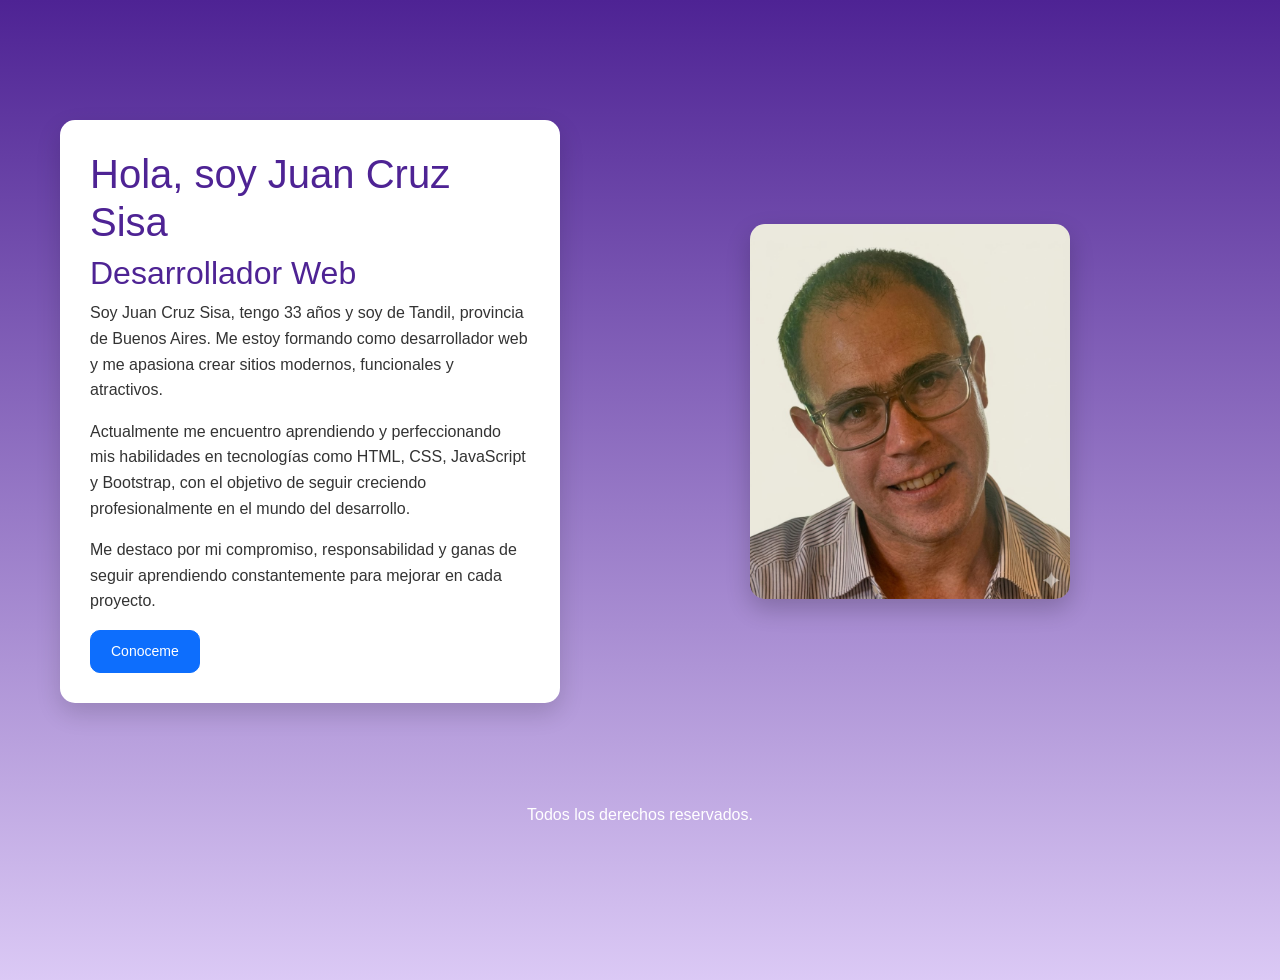
==== index.html @ f443e985 "de implementa sass al proyecto" ====
<!DOCTYPE html>
<html lang="en">
<head>
    <meta charset="UTF-8">
    <meta name="viewport" content="width=device-width, initial-scale=1.0">
    <title>Mi Portfolio</title>
    <link rel="stylesheet" href="https://cdn.jsdelivr.net/npm/bootstrap-icons@1.11.3/font/bootstrap-icons.min.css">
    <link href="https://cdn.jsdelivr.net/npm/bootstrap@5.3.8/dist/css/bootstrap.min.css" rel="stylesheet" integrity="sha384-sRIl4kxILFvY47J16cr9ZwB07vP4J8+LH7qKQnuqkuIAvNWLzeN8tE5YBujZqJLB" crossorigin="anonymous">
    <link rel="stylesheet" href="css/estilo.css">
</head>
<body>
    <header>
    </header>
    <main class="mainInicio">
        <div class="textos">
           <h1>Hola, soy Juan Cruz Sisa</h1>
            <h2>Desarrollador Web</h2>
            <p>
                Soy Juan Cruz Sisa, tengo 33 años y soy de Tandil, provincia de Buenos Aires. 
                Me estoy formando como desarrollador web y me apasiona crear sitios modernos, funcionales y atractivos.
            </p>
            <p>
                Actualmente me encuentro aprendiendo y perfeccionando mis habilidades en tecnologías como HTML, CSS, JavaScript y Bootstrap, 
                con el objetivo de seguir creciendo profesionalmente en el mundo del desarrollo.
            </p>
            <p>
                Me destaco por mi compromiso, responsabilidad y ganas de seguir aprendiendo constantemente para mejorar en cada proyecto.
            </p>
            <a href="./pages/sobreMi.html">
                <button type="button" class="btn btn-primary btn-sm">Conoceme</button>
            </a>
        </div>
        <div class="imagen">       
            <img src="img/juan.jpg" alt="">
        </div>
    </main>
   
    <footer>
        <p>Todos los derechos reservados.</p>
    </footer>
    <script src="https://cdn.jsdelivr.net/npm/bootstrap@5.3.8/dist/js/bootstrap.bundle.min.js" integrity="sha384-FKyoEForCGlyvwx9Hj09JcYn3nv7wiPVlz7YYwJrWVcXK/BmnVDxM+D2scQbITxI" crossorigin="anonymous"></script>
</body>

</html>
---- css/estilo.css ----
* {
  margin: 0;
  padding: 0;
  box-sizing: border-box;
}

/* BODY */
body {
  font-family: "Segoe UI", sans-serif;
  background: linear-gradient(to bottom, #4E2394, #DBC9F5);
  min-height: 100vh;
  color: #333;
}

/* HEADER */
header {
  position: fixed;
  top: 0;
  width: 100%;
  z-index: 1000;
}

/* MAIN */
main {
  display: flex;
  justify-content: center;
  align-items: center;
  gap: 40px;
  padding: 40px 20px;
  margin-top: 80px;
}

/* CARD */
.textos {
  background: white;
  padding: 30px;
  border-radius: 15px;
  max-width: 500px;
  box-shadow: 0 10px 25px rgba(0, 0, 0, 0.15);
  text-align: left;
}

/* TITULOS */
.textos h1,
.textos h2,
.textos h3 {
  margin-bottom: 15;
  color: #4E2394;
}

/* PARRAFOS */
.textos p {
  margin-bottom: 10;
  line-height: 1.6;
}

/* LISTAS */
.textos ul {
  padding-left: 20px;
  margin-bottom: 20;
}

.textos ul li {
  margin-bottom: 8;
}

/* GRID PARA LISTA DE ESTUDIOS*/
.grid-lista {
  display: grid;
  grid-template-columns: repeat(2, 1fr);
  gap: 15px;
  margin-bottom: 20;
}

.grid-lista .item {
  background: #f5f5f5;
  padding: 15px;
  border-radius: 10px;
  box-shadow: 0 5px 10px rgba(0, 0, 0, 0.1);
}

/* IMAGEN */
.imagen {
  width: 50%;
  display: flex;
  justify-content: center;
}

.imagen img {
  width: 100%;
  max-width: 320px;
  border-radius: 15px;
  box-shadow: 0 10px 25px rgba(0, 0, 0, 0.2);
}

/* BOTONES */
button {
  border-radius: 10px !important;
  padding: 10px 20px !important;
}

/* FOOTER */
footer {
  margin-top: 40px;
  padding: 20px;
  text-align: center;
  color: white;
}

.redesSociales {
  display: flex;
  justify-content: center;
  gap: 20px;
  margin-bottom: 10;
}

.redesSociales a {
  color: white;
  transition: 0.3s;
}

.redesSociales a:hover {
  transform: scale(1.2);
}

/* TABLET */
@media (min-width: 769px) and (max-width: 1024px) {
  main {
    flex-direction: column;
    gap: 30px;
    padding: 30px 20px;
  }
  .textos {
    max-width: 80%;
    text-align: center;
  }
  .imagen {
    width: 100%;
  }
  .imagen img {
    max-width: 280px;
  }
  /* NAVBAR */
  .navbar-brand {
    font-size: 1.2rem;
  }
  .nav-link {
    font-size: 0.95rem;
  }
}
/* CELULAR */
@media (max-width: 768px) {
  main {
    flex-direction: column;
    text-align: center;
  }
  .imagen {
    width: 100%;
  }
  .textos {
    text-align: center;
  }
  .grid-lista {
    grid-template-columns: 1fr;
  }
}

/*# sourceMappingURL=estilo.css.map */
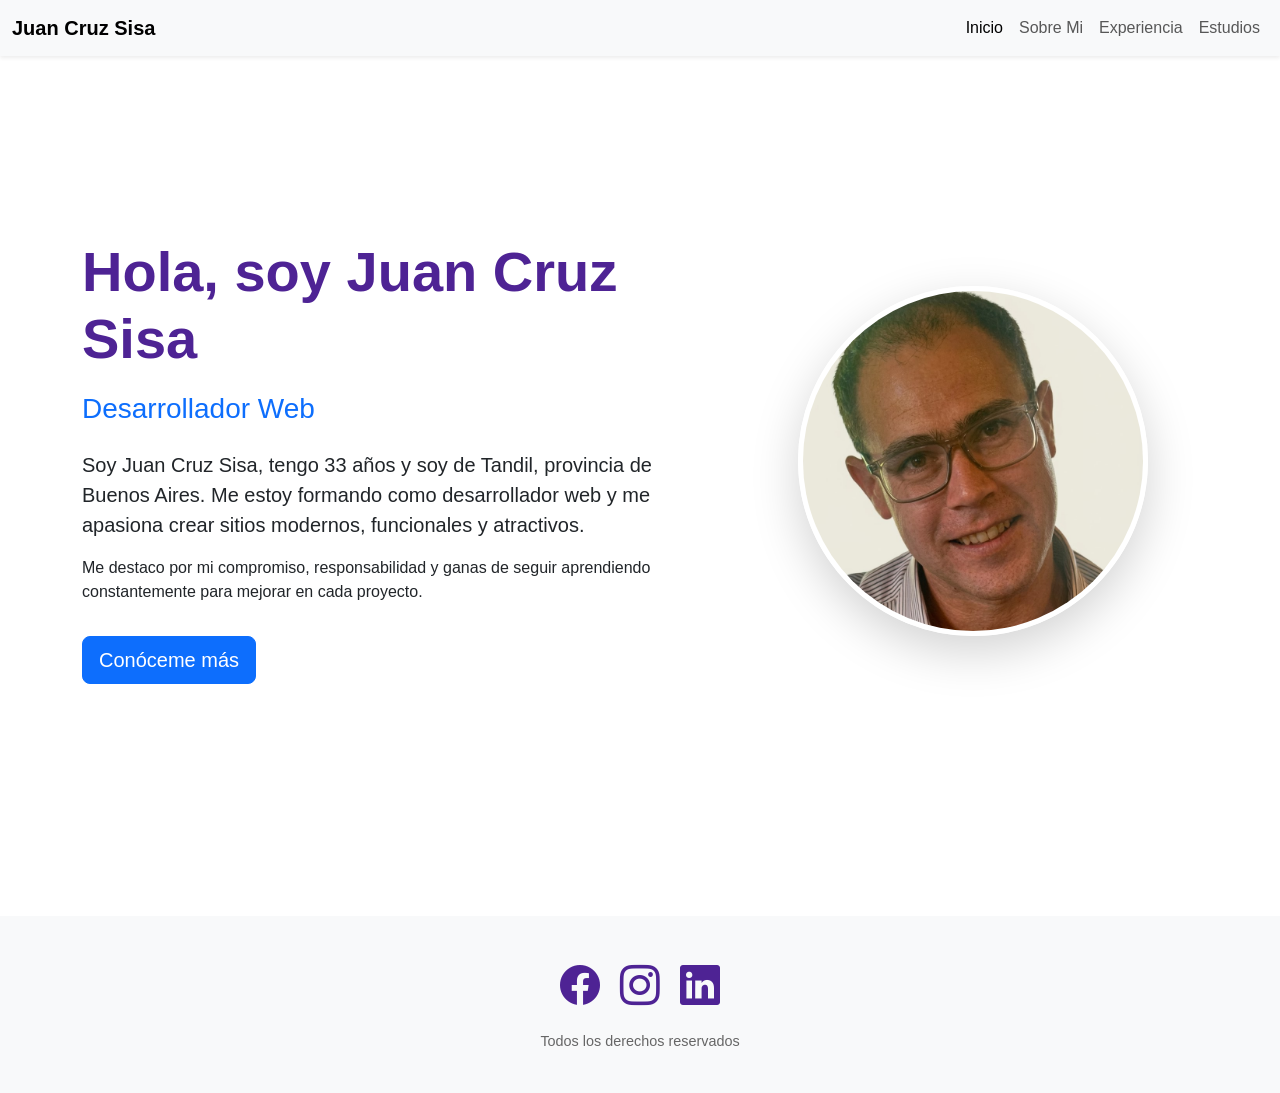
==== commit 2fda8a7b: "se rediseñaron las paginas para que no se vean todas parecidas" ====
--- a/index.html
+++ b/index.html
@@ -1,44 +1,64 @@
 <!DOCTYPE html>
-<html lang="en">
+<html lang="es">
 <head>
     <meta charset="UTF-8">
     <meta name="viewport" content="width=device-width, initial-scale=1.0">
-    <title>Mi Portfolio</title>
+    <title>Mi Portfolio | Juan Cruz Sisa</title>
     <link rel="stylesheet" href="https://cdn.jsdelivr.net/npm/bootstrap-icons@1.11.3/font/bootstrap-icons.min.css">
-    <link href="https://cdn.jsdelivr.net/npm/bootstrap@5.3.8/dist/css/bootstrap.min.css" rel="stylesheet" integrity="sha384-sRIl4kxILFvY47J16cr9ZwB07vP4J8+LH7qKQnuqkuIAvNWLzeN8tE5YBujZqJLB" crossorigin="anonymous">
+    <link href="https://cdn.jsdelivr.net/npm/bootstrap@5.3.8/dist/css/bootstrap.min.css" rel="stylesheet">
     <link rel="stylesheet" href="css/estilo.css">
 </head>
-<body>
-    <header>
-    </header>
-    <main class="mainInicio">
-        <div class="textos">
-           <h1>Hola, soy Juan Cruz Sisa</h1>
-            <h2>Desarrollador Web</h2>
-            <p>
-                Soy Juan Cruz Sisa, tengo 33 años y soy de Tandil, provincia de Buenos Aires. 
-                Me estoy formando como desarrollador web y me apasiona crear sitios modernos, funcionales y atractivos.
-            </p>
-            <p>
-                Actualmente me encuentro aprendiendo y perfeccionando mis habilidades en tecnologías como HTML, CSS, JavaScript y Bootstrap, 
-                con el objetivo de seguir creciendo profesionalmente en el mundo del desarrollo.
-            </p>
-            <p>
-                Me destaco por mi compromiso, responsabilidad y ganas de seguir aprendiendo constantemente para mejorar en cada proyecto.
-            </p>
-            <a href="./pages/sobreMi.html">
-                <button type="button" class="btn btn-primary btn-sm">Conoceme</button>
-            </a>
+<body class="index">
+<header>
+    <nav class="navbar navbar-expand-lg bg-body-tertiary shadow-sm">
+        <div class="container-fluid">
+            <a class="navbar-brand fw-bold" href="index.html">Juan Cruz Sisa</a>
+            <button class="navbar-toggler" type="button" data-bs-toggle="collapse" data-bs-target="#navbarNavAltMarkup">
+              <span class="navbar-toggler-icon"></span>
+            </button>
+            <div class="collapse navbar-collapse" id="navbarNavAltMarkup">
+                <div class="navbar-nav ms-auto">
+                    <a class="nav-link active" href="index.html">Inicio</a>
+                    <a class="nav-link" href="pages/sobreMi.html">Sobre Mi</a>
+                    <a class="nav-link" href="pages/experiencia.html">Experiencia</a>
+                    <a class="nav-link" href="pages/estudios.html">Estudios</a>
+                </div> 
+            </div>
         </div>
-        <div class="imagen">       
-            <img src="img/juan.jpg" alt="">
+    </nav>
+</header>
+
+<main class="hero-section d-flex align-items-center justify-content-center">
+    <div class="container">
+        <div class="row align-items-center">
+            <div class="col-lg-7 textos fade-in">
+                <h1 class="display-3 fw-bold">Hola, soy Juan Cruz Sisa</h1>
+                <h3 class="text-primary mb-4">Desarrollador Web</h3>
+                <p class="lead">Soy Juan Cruz Sisa, tengo 33 años y soy de Tandil, provincia de Buenos Aires. Me estoy formando como desarrollador web y me apasiona crear sitios modernos, funcionales y atractivos.</p>
+                <p>Me destaco por mi compromiso, responsabilidad y ganas de seguir aprendiendo constantemente para mejorar en cada proyecto.</p>
+                <a href="pages/sobreMi.html" class="btn btn-primary btn-lg mt-3">Conóceme más</a>
+            </div>
+            <div class="col-lg-5 text-center imagen fade-in">
+                <img src="img/juan.jpg" alt="Juan Cruz Sisa" class="img-fluid rounded-circle shadow-lg border border-5 border-white" style="width: 350px; height: 350px; object-fit: cover;">
+            </div>
         </div>
-    </main>
-   
-    <footer>
-        <p>Todos los derechos reservados.</p>
-    </footer>
-    <script src="https://cdn.jsdelivr.net/npm/bootstrap@5.3.8/dist/js/bootstrap.bundle.min.js" integrity="sha384-FKyoEForCGlyvwx9Hj09JcYn3nv7wiPVlz7YYwJrWVcXK/BmnVDxM+D2scQbITxI" crossorigin="anonymous"></script>
+    </div>
+</main>
+
+<footer>
+    <div class="redes-container">
+        <a href="https://www.facebook.com/?locale=es_LA" target="_blank">
+            <i class="bi bi-facebook"></i>
+        </a>
+        <a href="https://www.instagram.com/" target="_blank">
+            <i class="bi bi-instagram"></i>
+        </a>
+        <a href="https://ar.linkedin.com" target="_blank">
+            <i class="bi bi-linkedin"></i>
+        </a>
+    </div>
+    <p>Todos los derechos reservados</p>
+</footer>
+<script src="https://cdn.jsdelivr.net/npm/bootstrap@5.3.8/dist/js/bootstrap.bundle.min.js"></script>
 </body>
-
 </html>
--- a/css/estilo.css
+++ b/css/estilo.css
@@ -4,123 +4,80 @@
   box-sizing: border-box;
 }
 
-/* BODY */
 body {
   font-family: "Segoe UI", sans-serif;
-  background: linear-gradient(to bottom, #4E2394, #DBC9F5);
   min-height: 100vh;
-  color: #333;
+  background-color: #ffffff;
+  color: #212529;
 }
 
-/* HEADER */
-header {
-  position: fixed;
-  top: 0;
-  width: 100%;
-  z-index: 1000;
-}
-
-/* MAIN */
-main {
+.hero-section {
+  min-height: 90vh;
   display: flex;
+  flex-direction: row;
   justify-content: center;
   align-items: center;
-  gap: 40px;
-  padding: 40px 20px;
-  margin-top: 80px;
+  padding: 80px 0;
+  background: transparent;
 }
-
-/* CARD */
-.textos {
-  background: white;
-  padding: 30px;
-  border-radius: 15px;
-  max-width: 500px;
-  box-shadow: 0 10px 25px rgba(0, 0, 0, 0.15);
-  text-align: left;
+@media (max-width: 768px) {
+  .hero-section {
+    flex-direction: column;
+    text-align: center;
+  }
 }
-
-/* TITULOS */
-.textos h1,
-.textos h2,
-.textos h3 {
-  margin-bottom: 15;
+.hero-section .textos h1 {
+  font-size: 3.5rem;
+  margin-bottom: 20px;
   color: #4E2394;
 }
 
-/* PARRAFOS */
-.textos p {
-  margin-bottom: 10;
-  line-height: 1.6;
+.card {
+  transition: all 0.4s ease-in-out;
+  background: #ffffff;
+  border-radius: 15px;
+  box-shadow: 0 8px 20px rgba(0, 0, 0, 0.06);
+}
+.card:hover {
+  transform: translateY(-8px);
 }
 
-/* LISTAS */
-.textos ul {
-  padding-left: 20px;
-  margin-bottom: 20;
+footer {
+  display: flex;
+  flex-direction: column;
+  align-items: center;
+  justify-content: center;
+  padding: 40px 0;
+  background-color: #f8f9fa;
+  margin-top: 50px;
+  width: 100%;
 }
-
-.textos ul li {
-  margin-bottom: 8;
+footer .redes-container {
+  display: flex;
+  flex-direction: row;
+  justify-content: center;
+  align-items: center;
+  gap: 20px;
+  margin-bottom: 15px;
 }
-
-/* GRID PARA LISTA DE ESTUDIOS*/
-.grid-lista {
-  display: grid;
-  grid-template-columns: repeat(2, 1fr);
-  gap: 15px;
-  margin-bottom: 20;
+footer .redes-container a {
+  display: inline-block;
+  color: #4E2394;
+  text-decoration: none;
+  transition: all 0.3s ease-in-out;
 }
-
-.grid-lista .item {
-  background: #f5f5f5;
-  padding: 15px;
-  border-radius: 10px;
-  box-shadow: 0 5px 10px rgba(0, 0, 0, 0.1);
+footer .redes-container a i {
+  font-size: 2.5rem;
+  display: block;
 }
-
-/* IMAGEN */
-.imagen {
-  width: 50%;
-  display: flex;
-  justify-content: center;
+footer .redes-container a:hover {
+  transform: translateY(-5px);
+  color: #6c757d;
 }
-
-.imagen img {
-  width: 100%;
-  max-width: 320px;
-  border-radius: 15px;
-  box-shadow: 0 10px 25px rgba(0, 0, 0, 0.2);
-}
-
-/* BOTONES */
-button {
-  border-radius: 10px !important;
-  padding: 10px 20px !important;
-}
-
-/* FOOTER */
-footer {
-  margin-top: 40px;
-  padding: 20px;
-  text-align: center;
-  color: white;
-}
-
-.redesSociales {
-  display: flex;
-  justify-content: center;
-  gap: 20px;
-  margin-bottom: 10;
-}
-
-.redesSociales a {
-  color: white;
-  transition: 0.3s;
-}
-
-.redesSociales a:hover {
-  transform: scale(1.2);
+footer p {
+  color: #666;
+  font-size: 0.9rem;
+  margin: 0;
 }
 
 /* TABLET */
@@ -163,6 +120,12 @@
   .grid-lista {
     grid-template-columns: 1fr;
   }
+  .hero-section {
+    text-align: center;
+  }
+  .hero-section .textos h1 {
+    font-size: 2.5rem;
+  }
 }
 
 /*# sourceMappingURL=estilo.css.map */
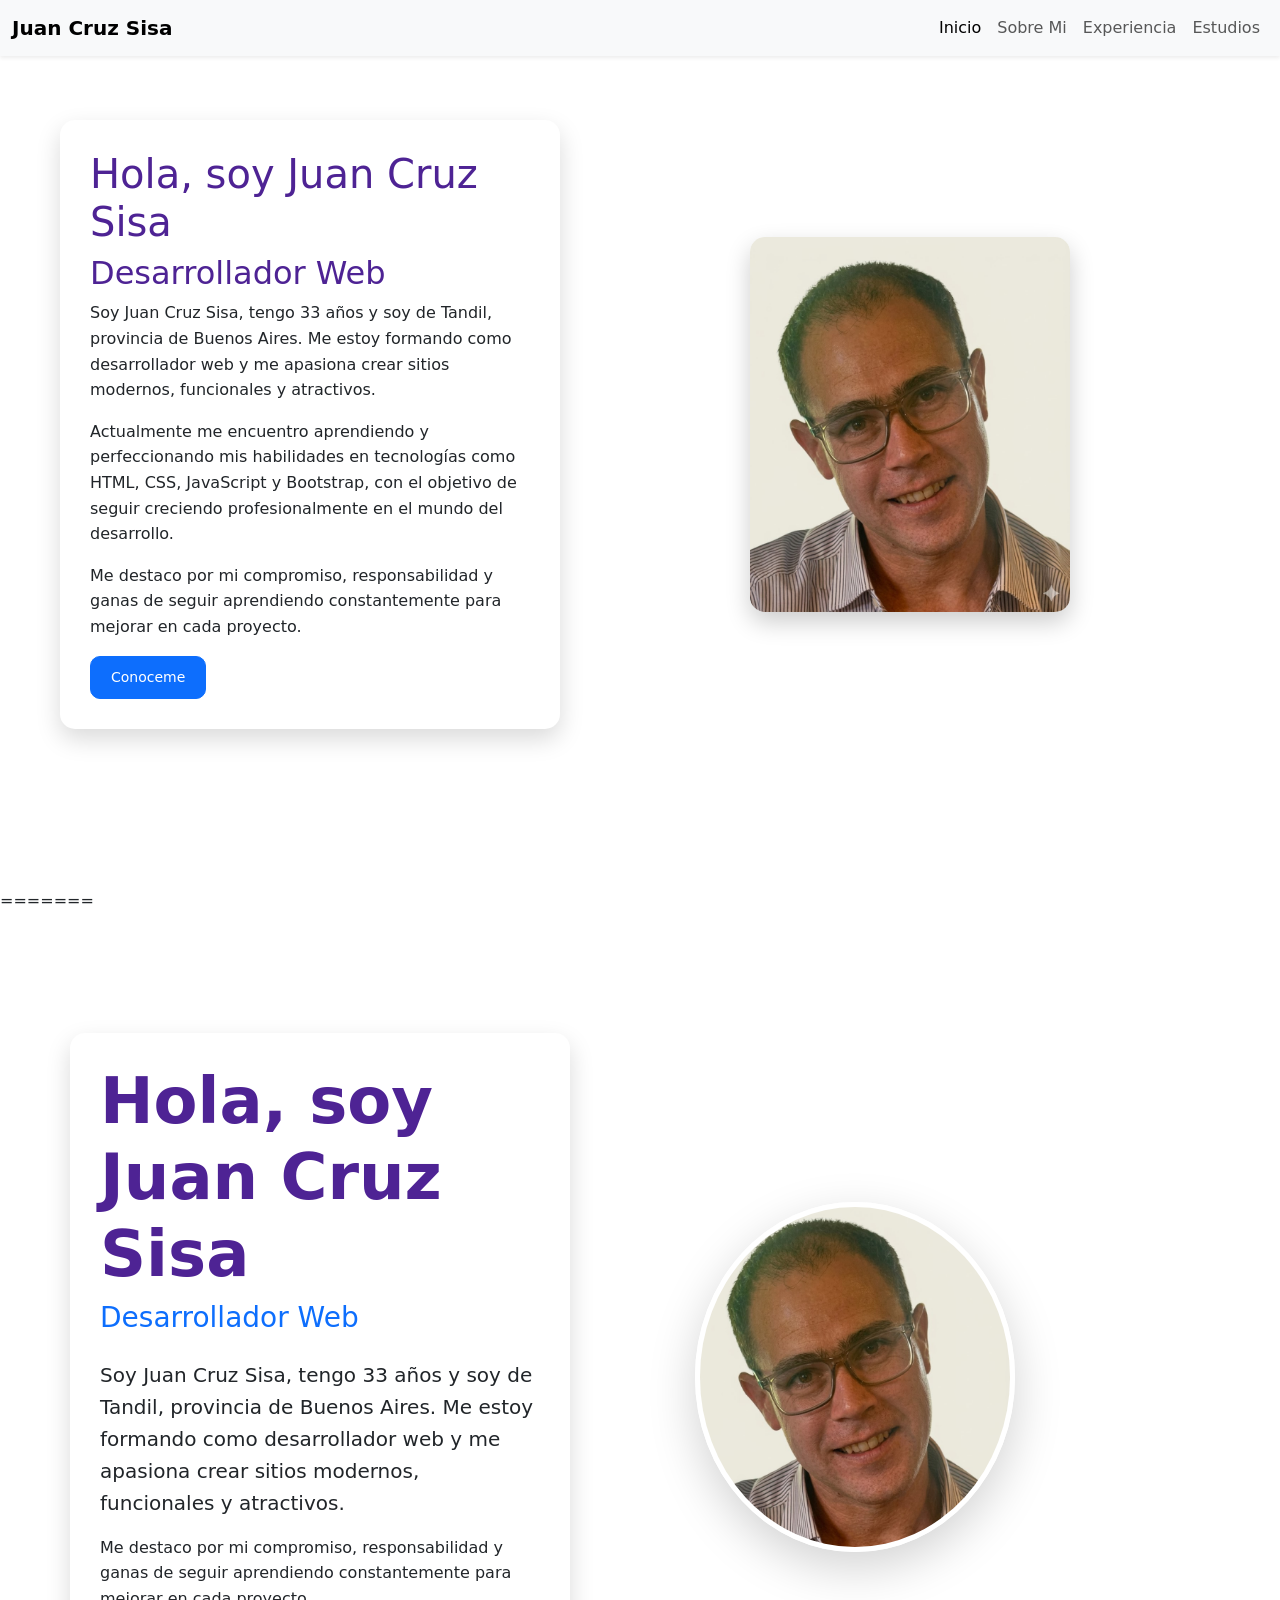
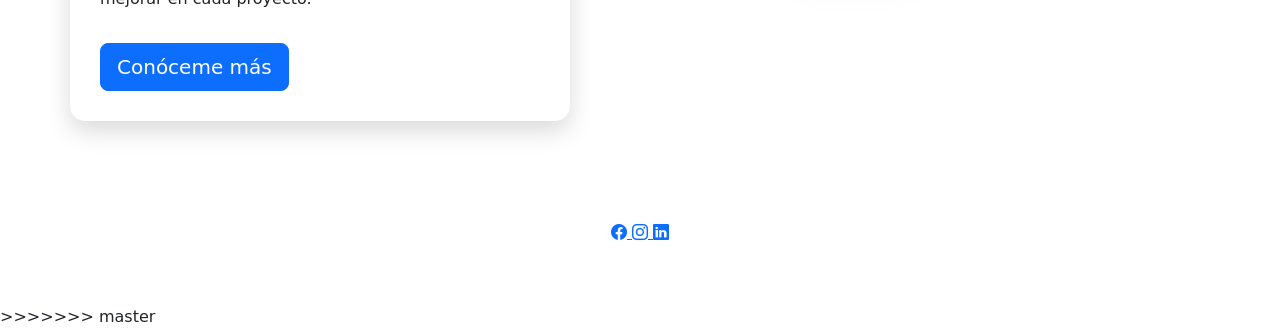
==== commit 63b54856: "Solucionando historias no relacionadas" ====
--- a/index.html
+++ b/index.html
@@ -1,4 +1,47 @@
 <!DOCTYPE html>
+<html lang="en">
+<head>
+    <meta charset="UTF-8">
+    <meta name="viewport" content="width=device-width, initial-scale=1.0">
+    <title>Mi Portfolio</title>
+    <link rel="stylesheet" href="https://cdn.jsdelivr.net/npm/bootstrap-icons@1.11.3/font/bootstrap-icons.min.css">
+    <link href="https://cdn.jsdelivr.net/npm/bootstrap@5.3.8/dist/css/bootstrap.min.css" rel="stylesheet" integrity="sha384-sRIl4kxILFvY47J16cr9ZwB07vP4J8+LH7qKQnuqkuIAvNWLzeN8tE5YBujZqJLB" crossorigin="anonymous">
+    <link rel="stylesheet" href="css/estilo.css">
+</head>
+<body>
+    <header>
+    </header>
+    <main class="mainInicio">
+        <div class="textos">
+           <h1>Hola, soy Juan Cruz Sisa</h1>
+            <h2>Desarrollador Web</h2>
+            <p>
+                Soy Juan Cruz Sisa, tengo 33 años y soy de Tandil, provincia de Buenos Aires. 
+                Me estoy formando como desarrollador web y me apasiona crear sitios modernos, funcionales y atractivos.
+            </p>
+            <p>
+                Actualmente me encuentro aprendiendo y perfeccionando mis habilidades en tecnologías como HTML, CSS, JavaScript y Bootstrap, 
+                con el objetivo de seguir creciendo profesionalmente en el mundo del desarrollo.
+            </p>
+            <p>
+                Me destaco por mi compromiso, responsabilidad y ganas de seguir aprendiendo constantemente para mejorar en cada proyecto.
+            </p>
+            <a href="./pages/sobreMi.html">
+                <button type="button" class="btn btn-primary btn-sm">Conoceme</button>
+            </a>
+        </div>
+        <div class="imagen">       
+            <img src="img/juan.jpg" alt="">
+        </div>
+    </main>
+   
+    <footer>
+        <p>Todos los derechos reservados.</p>
+    </footer>
+    <script src="https://cdn.jsdelivr.net/npm/bootstrap@5.3.8/dist/js/bootstrap.bundle.min.js" integrity="sha384-FKyoEForCGlyvwx9Hj09JcYn3nv7wiPVlz7YYwJrWVcXK/BmnVDxM+D2scQbITxI" crossorigin="anonymous"></script>
+</body>
+
+=======
 <html lang="es">
 <head>
     <meta charset="UTF-8">
@@ -61,4 +104,5 @@
 </footer>
 <script src="https://cdn.jsdelivr.net/npm/bootstrap@5.3.8/dist/js/bootstrap.bundle.min.js"></script>
 </body>
+>>>>>>> master
 </html>
--- a/css/estilo.css
+++ b/css/estilo.css
@@ -4,6 +4,125 @@
   box-sizing: border-box;
 }
 
+<<<<<<< HEAD
+/* BODY */
+body {
+  font-family: "Segoe UI", sans-serif;
+  background: linear-gradient(to bottom, #4E2394, #DBC9F5);
+  min-height: 100vh;
+  color: #333;
+}
+
+/* HEADER */
+header {
+  position: fixed;
+  top: 0;
+  width: 100%;
+  z-index: 1000;
+}
+
+/* MAIN */
+main {
+  display: flex;
+  justify-content: center;
+  align-items: center;
+  gap: 40px;
+  padding: 40px 20px;
+  margin-top: 80px;
+}
+
+/* CARD */
+.textos {
+  background: white;
+  padding: 30px;
+  border-radius: 15px;
+  max-width: 500px;
+  box-shadow: 0 10px 25px rgba(0, 0, 0, 0.15);
+  text-align: left;
+}
+
+/* TITULOS */
+.textos h1,
+.textos h2,
+.textos h3 {
+  margin-bottom: 15;
+  color: #4E2394;
+}
+
+/* PARRAFOS */
+.textos p {
+  margin-bottom: 10;
+  line-height: 1.6;
+}
+
+/* LISTAS */
+.textos ul {
+  padding-left: 20px;
+  margin-bottom: 20;
+}
+
+.textos ul li {
+  margin-bottom: 8;
+}
+
+/* GRID PARA LISTA DE ESTUDIOS*/
+.grid-lista {
+  display: grid;
+  grid-template-columns: repeat(2, 1fr);
+  gap: 15px;
+  margin-bottom: 20;
+}
+
+.grid-lista .item {
+  background: #f5f5f5;
+  padding: 15px;
+  border-radius: 10px;
+  box-shadow: 0 5px 10px rgba(0, 0, 0, 0.1);
+}
+
+/* IMAGEN */
+.imagen {
+  width: 50%;
+  display: flex;
+  justify-content: center;
+}
+
+.imagen img {
+  width: 100%;
+  max-width: 320px;
+  border-radius: 15px;
+  box-shadow: 0 10px 25px rgba(0, 0, 0, 0.2);
+}
+
+/* BOTONES */
+button {
+  border-radius: 10px !important;
+  padding: 10px 20px !important;
+}
+
+/* FOOTER */
+footer {
+  margin-top: 40px;
+  padding: 20px;
+  text-align: center;
+  color: white;
+}
+
+.redesSociales {
+  display: flex;
+  justify-content: center;
+  gap: 20px;
+  margin-bottom: 10;
+}
+
+.redesSociales a {
+  color: white;
+  transition: 0.3s;
+}
+
+.redesSociales a:hover {
+  transform: scale(1.2);
+=======
 body {
   font-family: "Segoe UI", sans-serif;
   min-height: 100vh;
@@ -78,6 +197,7 @@
   color: #666;
   font-size: 0.9rem;
   margin: 0;
+>>>>>>> master
 }
 
 /* TABLET */
@@ -120,12 +240,15 @@
   .grid-lista {
     grid-template-columns: 1fr;
   }
+<<<<<<< HEAD
+=======
   .hero-section {
     text-align: center;
   }
   .hero-section .textos h1 {
     font-size: 2.5rem;
   }
+>>>>>>> master
 }
 
 /*# sourceMappingURL=estilo.css.map */
--- a/css/estilo.css
+++ b/css/estilo.css
@@ -4,6 +4,125 @@
   box-sizing: border-box;
 }
 
+<<<<<<< HEAD
+/* BODY */
+body {
+  font-family: "Segoe UI", sans-serif;
+  background: linear-gradient(to bottom, #4E2394, #DBC9F5);
+  min-height: 100vh;
+  color: #333;
+}
+
+/* HEADER */
+header {
+  position: fixed;
+  top: 0;
+  width: 100%;
+  z-index: 1000;
+}
+
+/* MAIN */
+main {
+  display: flex;
+  justify-content: center;
+  align-items: center;
+  gap: 40px;
+  padding: 40px 20px;
+  margin-top: 80px;
+}
+
+/* CARD */
+.textos {
+  background: white;
+  padding: 30px;
+  border-radius: 15px;
+  max-width: 500px;
+  box-shadow: 0 10px 25px rgba(0, 0, 0, 0.15);
+  text-align: left;
+}
+
+/* TITULOS */
+.textos h1,
+.textos h2,
+.textos h3 {
+  margin-bottom: 15;
+  color: #4E2394;
+}
+
+/* PARRAFOS */
+.textos p {
+  margin-bottom: 10;
+  line-height: 1.6;
+}
+
+/* LISTAS */
+.textos ul {
+  padding-left: 20px;
+  margin-bottom: 20;
+}
+
+.textos ul li {
+  margin-bottom: 8;
+}
+
+/* GRID PARA LISTA DE ESTUDIOS*/
+.grid-lista {
+  display: grid;
+  grid-template-columns: repeat(2, 1fr);
+  gap: 15px;
+  margin-bottom: 20;
+}
+
+.grid-lista .item {
+  background: #f5f5f5;
+  padding: 15px;
+  border-radius: 10px;
+  box-shadow: 0 5px 10px rgba(0, 0, 0, 0.1);
+}
+
+/* IMAGEN */
+.imagen {
+  width: 50%;
+  display: flex;
+  justify-content: center;
+}
+
+.imagen img {
+  width: 100%;
+  max-width: 320px;
+  border-radius: 15px;
+  box-shadow: 0 10px 25px rgba(0, 0, 0, 0.2);
+}
+
+/* BOTONES */
+button {
+  border-radius: 10px !important;
+  padding: 10px 20px !important;
+}
+
+/* FOOTER */
+footer {
+  margin-top: 40px;
+  padding: 20px;
+  text-align: center;
+  color: white;
+}
+
+.redesSociales {
+  display: flex;
+  justify-content: center;
+  gap: 20px;
+  margin-bottom: 10;
+}
+
+.redesSociales a {
+  color: white;
+  transition: 0.3s;
+}
+
+.redesSociales a:hover {
+  transform: scale(1.2);
+=======
 body {
   font-family: "Segoe UI", sans-serif;
   min-height: 100vh;
@@ -78,6 +197,7 @@
   color: #666;
   font-size: 0.9rem;
   margin: 0;
+>>>>>>> master
 }
 
 /* TABLET */
@@ -120,12 +240,15 @@
   .grid-lista {
     grid-template-columns: 1fr;
   }
+<<<<<<< HEAD
+=======
   .hero-section {
     text-align: center;
   }
   .hero-section .textos h1 {
     font-size: 2.5rem;
   }
+>>>>>>> master
 }
 
 /*# sourceMappingURL=estilo.css.map */
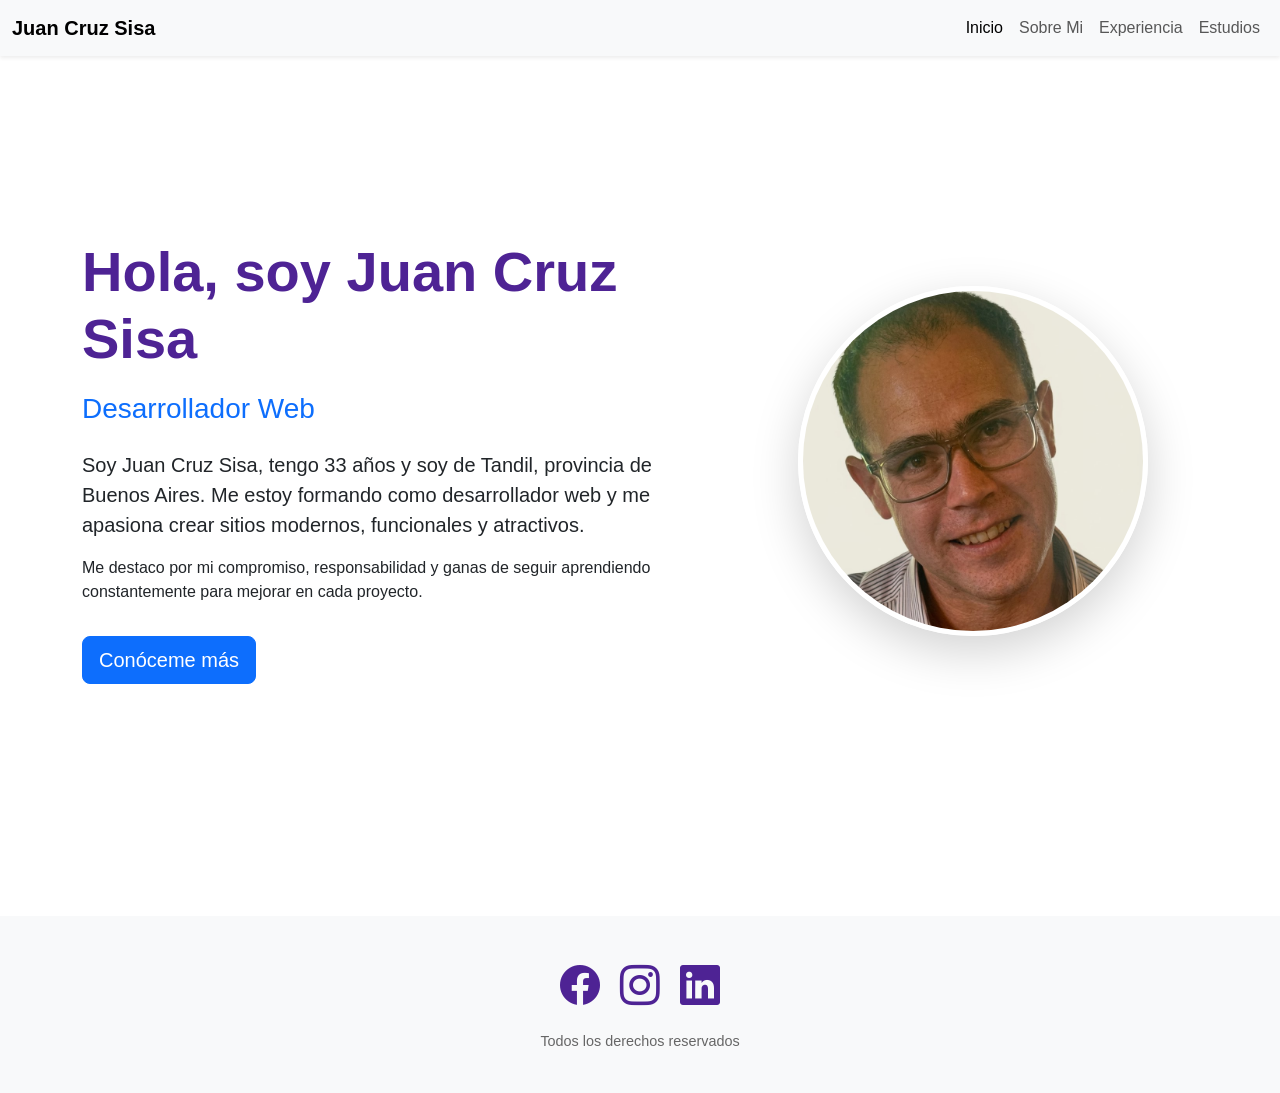
==== commit 916dbc3b: "se corrigieron errores" ====
--- a/index.html
+++ b/index.html
@@ -1,47 +1,4 @@
 <!DOCTYPE html>
-<html lang="en">
-<head>
-    <meta charset="UTF-8">
-    <meta name="viewport" content="width=device-width, initial-scale=1.0">
-    <title>Mi Portfolio</title>
-    <link rel="stylesheet" href="https://cdn.jsdelivr.net/npm/bootstrap-icons@1.11.3/font/bootstrap-icons.min.css">
-    <link href="https://cdn.jsdelivr.net/npm/bootstrap@5.3.8/dist/css/bootstrap.min.css" rel="stylesheet" integrity="sha384-sRIl4kxILFvY47J16cr9ZwB07vP4J8+LH7qKQnuqkuIAvNWLzeN8tE5YBujZqJLB" crossorigin="anonymous">
-    <link rel="stylesheet" href="css/estilo.css">
-</head>
-<body>
-    <header>
-    </header>
-    <main class="mainInicio">
-        <div class="textos">
-           <h1>Hola, soy Juan Cruz Sisa</h1>
-            <h2>Desarrollador Web</h2>
-            <p>
-                Soy Juan Cruz Sisa, tengo 33 años y soy de Tandil, provincia de Buenos Aires. 
-                Me estoy formando como desarrollador web y me apasiona crear sitios modernos, funcionales y atractivos.
-            </p>
-            <p>
-                Actualmente me encuentro aprendiendo y perfeccionando mis habilidades en tecnologías como HTML, CSS, JavaScript y Bootstrap, 
-                con el objetivo de seguir creciendo profesionalmente en el mundo del desarrollo.
-            </p>
-            <p>
-                Me destaco por mi compromiso, responsabilidad y ganas de seguir aprendiendo constantemente para mejorar en cada proyecto.
-            </p>
-            <a href="./pages/sobreMi.html">
-                <button type="button" class="btn btn-primary btn-sm">Conoceme</button>
-            </a>
-        </div>
-        <div class="imagen">       
-            <img src="img/juan.jpg" alt="">
-        </div>
-    </main>
-   
-    <footer>
-        <p>Todos los derechos reservados.</p>
-    </footer>
-    <script src="https://cdn.jsdelivr.net/npm/bootstrap@5.3.8/dist/js/bootstrap.bundle.min.js" integrity="sha384-FKyoEForCGlyvwx9Hj09JcYn3nv7wiPVlz7YYwJrWVcXK/BmnVDxM+D2scQbITxI" crossorigin="anonymous"></script>
-</body>
-
-=======
 <html lang="es">
 <head>
     <meta charset="UTF-8">
@@ -104,5 +61,4 @@
 </footer>
 <script src="https://cdn.jsdelivr.net/npm/bootstrap@5.3.8/dist/js/bootstrap.bundle.min.js"></script>
 </body>
->>>>>>> master
 </html>
--- a/css/estilo.css
+++ b/css/estilo.css
@@ -4,125 +4,6 @@
   box-sizing: border-box;
 }
 
-<<<<<<< HEAD
-/* BODY */
-body {
-  font-family: "Segoe UI", sans-serif;
-  background: linear-gradient(to bottom, #4E2394, #DBC9F5);
-  min-height: 100vh;
-  color: #333;
-}
-
-/* HEADER */
-header {
-  position: fixed;
-  top: 0;
-  width: 100%;
-  z-index: 1000;
-}
-
-/* MAIN */
-main {
-  display: flex;
-  justify-content: center;
-  align-items: center;
-  gap: 40px;
-  padding: 40px 20px;
-  margin-top: 80px;
-}
-
-/* CARD */
-.textos {
-  background: white;
-  padding: 30px;
-  border-radius: 15px;
-  max-width: 500px;
-  box-shadow: 0 10px 25px rgba(0, 0, 0, 0.15);
-  text-align: left;
-}
-
-/* TITULOS */
-.textos h1,
-.textos h2,
-.textos h3 {
-  margin-bottom: 15;
-  color: #4E2394;
-}
-
-/* PARRAFOS */
-.textos p {
-  margin-bottom: 10;
-  line-height: 1.6;
-}
-
-/* LISTAS */
-.textos ul {
-  padding-left: 20px;
-  margin-bottom: 20;
-}
-
-.textos ul li {
-  margin-bottom: 8;
-}
-
-/* GRID PARA LISTA DE ESTUDIOS*/
-.grid-lista {
-  display: grid;
-  grid-template-columns: repeat(2, 1fr);
-  gap: 15px;
-  margin-bottom: 20;
-}
-
-.grid-lista .item {
-  background: #f5f5f5;
-  padding: 15px;
-  border-radius: 10px;
-  box-shadow: 0 5px 10px rgba(0, 0, 0, 0.1);
-}
-
-/* IMAGEN */
-.imagen {
-  width: 50%;
-  display: flex;
-  justify-content: center;
-}
-
-.imagen img {
-  width: 100%;
-  max-width: 320px;
-  border-radius: 15px;
-  box-shadow: 0 10px 25px rgba(0, 0, 0, 0.2);
-}
-
-/* BOTONES */
-button {
-  border-radius: 10px !important;
-  padding: 10px 20px !important;
-}
-
-/* FOOTER */
-footer {
-  margin-top: 40px;
-  padding: 20px;
-  text-align: center;
-  color: white;
-}
-
-.redesSociales {
-  display: flex;
-  justify-content: center;
-  gap: 20px;
-  margin-bottom: 10;
-}
-
-.redesSociales a {
-  color: white;
-  transition: 0.3s;
-}
-
-.redesSociales a:hover {
-  transform: scale(1.2);
-=======
 body {
   font-family: "Segoe UI", sans-serif;
   min-height: 100vh;
@@ -197,7 +78,6 @@
   color: #666;
   font-size: 0.9rem;
   margin: 0;
->>>>>>> master
 }
 
 /* TABLET */
@@ -240,15 +120,12 @@
   .grid-lista {
     grid-template-columns: 1fr;
   }
-<<<<<<< HEAD
-=======
-  .hero-section {
+  gi .hero-section {
     text-align: center;
   }
-  .hero-section .textos h1 {
+  gi .hero-section .textos h1 {
     font-size: 2.5rem;
   }
->>>>>>> master
 }
 
 /*# sourceMappingURL=estilo.css.map */
